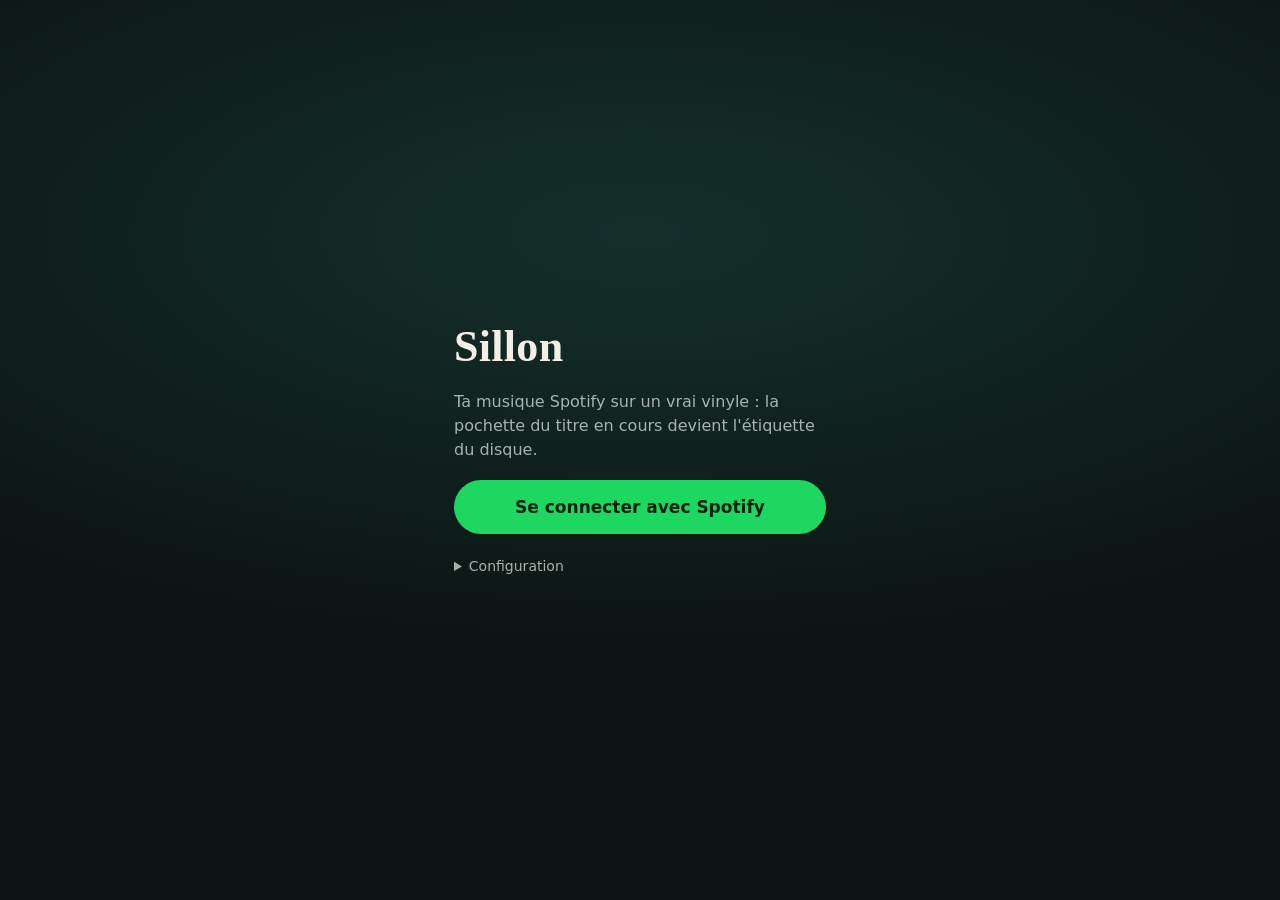
==== index.html @ 65e5278e "Add files via upload" ====
<!doctype html>
<html lang="fr"><head><meta charset="utf-8">
<meta name="viewport" content="width=device-width, initial-scale=1, viewport-fit=cover">
<title>Sillon</title>
<meta name="theme-color" content="#0b1211">
<meta name="apple-mobile-web-app-capable" content="yes">
<meta name="mobile-web-app-capable" content="yes">
<meta name="apple-mobile-web-app-status-bar-style" content="black-translucent">
<meta name="apple-mobile-web-app-title" content="Sillon">
<link rel="manifest" href="manifest.webmanifest">
<link rel="apple-touch-icon" href="apple-touch-icon.png">
<link rel="icon" href="icon-192.png">
<link rel="stylesheet" href="style.css">
</head><body>

<main id="login" hidden>
  <h1>Sillon</h1>
  <p>Ta musique Spotify sur un vrai vinyle : la pochette du titre en cours devient l'étiquette du disque.</p>
  <button id="go" class="big">Se connecter avec Spotify</button>
  <details id="cfg"><summary>Configuration</summary>
    <label>Client ID Spotify<input id="cid" autocomplete="off" autocapitalize="off" spellcheck="false" placeholder="ex. 3f9a…"></label>
    <label>Redirect URI à copier dans Spotify<input id="ruri" readonly></label>
  </details>
</main>

<div id="app" hidden>
  <header>
    <h1>Sillon</h1>
    <nav id="modes" aria-label="Affichage">
      <button data-m="top">Dessus</button><button data-m="3d">3D</button><button data-m="sleeve">Pochette</button>
    </nav>
  </header>

  <div id="stage"><section id="scene" data-mode="top" aria-label="Platine vinyle">
    <div id="tilt"><div id="plinth">
      <div id="shadowl"></div>
      <div id="face"></div>
      <div id="platter"></div>
      <div id="sleeve"></div>
      <div id="rw"><div id="rec"><div id="label"></div></div><div id="sheen"></div></div>
      <div id="base"></div>
      <div id="arm"><i class="cw"></i><i class="bar"></i><i class="head"></i></div>
    </div></div>
  </section></div>

  <section id="meta"><div id="ti">Aucun disque</div><div id="ar">Lance un titre dans Spotify</div></section>
  <div id="seek"><div id="track"><div id="fill"></div></div></div>
  <div id="times"><span id="cu">0:00</span><span id="du">0:00</span></div>

  <div id="ctl">
    <button id="sf" aria-label="Aléatoire"><svg viewBox="0 0 24 24"><path d="M3 7h3c2 0 3.2 1 4.4 2.6l3.2 4.8C14.800 16 16 17 18 17h3M3 17h3c1.300 0 2.300-.5 3.100-1.400M14.900 8.400C15.700 7.500 16.700 7 18 7h3M18 4l3 3-3 3M18 14l3 3-3 3" fill="none" stroke="currentColor" stroke-width="2" stroke-linecap="round" stroke-linejoin="round"/></svg></button>
    <button id="pv" aria-label="Précédent"><svg viewBox="0 0 24 24"><path d="M6 5h2.5v14H6zm3.5 7L19 5v14z"/></svg></button>
    <button id="pp" aria-label="Lecture"></button>
    <button id="nx" aria-label="Suivant"><svg viewBox="0 0 24 24"><path d="M15.5 5H18v14h-2.5zM5 5l9.500 7L5 19z"/></svg></button>
    <button id="rp" aria-label="Répéter"><svg viewBox="0 0 24 24"><path d="M4 11V9a3 3 0 0 1 3-3h12M16 3l3 3-3 3M20 13v2a3 3 0 0 1-3 3H5M8 21l-3-3 3-3" fill="none" stroke="currentColor" stroke-width="2" stroke-linecap="round" stroke-linejoin="round"/></svg></button>
  </div>
  <p id="status"><span id="msg"></span> <button id="out">Se déconnecter</button></p>
</div>
<div id="toast" role="status"></div>
<script src="app.js"></script>
</body></html>
---- style.css ----
@property --c1{syntax:'<color>';inherits:true;initial-value:#14302b}
:root{--c1:#14302b;--ink:#f3efe6;--dim:#a8b3ad;--green:#1ed760;color-scheme:dark;transition:--c1 .9s;box-sizing:border-box}
*{box-sizing:border-box;-webkit-tap-highlight-color:transparent}
[hidden]{display:none!important}
html,body{height:100%;margin:0;background:#0b1211}
body{background:radial-gradient(120% 70% at 50% 26%,var(--c1),#0b1211 72%) fixed;color:var(--ink);font:16px -apple-system,"SF Pro Text",system-ui,sans-serif;overflow:hidden;user-select:none;-webkit-user-select:none;padding:env(safe-area-inset-top,0px) 0 env(safe-area-inset-bottom,0px)}
h1{margin:0;font:700 24px "Iowan Old Style","Palatino Linotype",Palatino,Georgia,serif;letter-spacing:.3px}
button{font:inherit;color:inherit;background:none;border:0;cursor:pointer;padding:0}
button:focus-visible,summary:focus-visible,input:focus-visible{outline:2px solid var(--green);outline-offset:2px}

#login{height:100%;max-width:420px;margin:0 auto;padding:24px;display:flex;flex-direction:column;justify-content:center;gap:18px}
#login h1{font-size:44px}
#login p{margin:0;color:var(--dim);line-height:1.5}
.big{background:var(--green);color:#06210f;font-weight:700;border-radius:30px;height:54px;font-size:17px}
details{color:var(--dim);font-size:14px}summary{cursor:pointer;padding:6px 0}
label{display:block;margin-top:10px}
input{display:block;width:100%;margin-top:6px;height:44px;border-radius:10px;border:1px solid #ffffff2a;background:#0b1211aa;color:var(--ink);padding:0 12px;font:15px ui-monospace,Menlo,monospace;user-select:text;-webkit-user-select:text}

#app{height:100%;display:flex;flex-direction:column;align-items:center;max-width:560px;margin:0 auto}
header{width:100%;display:flex;justify-content:space-between;align-items:center;padding:14px 18px 0}
#modes{display:flex;background:#ffffff14;border-radius:20px;padding:3px}
#modes button{padding:6px 13px;border-radius:17px;font-size:14px;color:var(--dim)}
#modes button[aria-pressed=true]{background:var(--ink);color:#10201d;font-weight:600}
#stage{flex:1;min-height:0;width:100%;display:grid;place-items:center}

#scene{--w:min(86vw,44vh);--rz:-30deg;--arm:-8deg;position:relative;width:var(--w);height:var(--w);perspective:1300px;touch-action:pan-y}
#tilt,#plinth{position:absolute;inset:0;transform-style:preserve-3d}
#tilt{transition:transform .8s cubic-bezier(.3,.8,.3,1)}
#scene[data-mode=top] #tilt,#scene[data-mode=sleeve] #tilt{transform:none}
#scene[data-mode="3d"] #tilt{transform:scale(.72) rotateX(56deg) rotateZ(var(--rz))}
#scene.drag #tilt{transition:none}
#face,.layer{position:absolute;inset:0;border-radius:4%;transition:opacity .5s}
#face{background:linear-gradient(145deg,#2a4840,#162b27);box-shadow:inset 0 0 0 1px #ffffff18}
.layer{background:#0f1f1c}
#shadowl{position:absolute;inset:4%;border-radius:8%;background:#000;filter:blur(18px);opacity:.55;transform:translateZ(-24px);transition:opacity .5s}
#platter{position:absolute;left:4%;top:12%;width:84%;aspect-ratio:1;border-radius:50%;background:radial-gradient(#2d3231,#161a19);box-shadow:0 0 0 .6% #3b4b46;transform:translateZ(2px);transition:opacity .5s}
#rw{position:absolute;left:6%;top:14%;width:80%;aspect-ratio:1;transform:translateZ(5px);transition:left .6s,top .6s,width .6s;cursor:pointer}
#scene[data-mode=sleeve] #rw{left:26%;top:16%;width:68%}
#rec{position:absolute;inset:0;border-radius:50%;background:repeating-radial-gradient(circle,#0b0b0b 0 .5%,#191919 .5% 1%);box-shadow:0 0 0 1px #000;animation:spin 1.8s linear infinite;animation-play-state:paused}
#rec.on{animation-play-state:running}
@keyframes spin{to{transform:rotate(360deg)}}
@media (prefers-reduced-motion:reduce){#rec{animation-duration:9s}}
#label{position:absolute;left:33%;top:33%;width:34%;height:34%;border-radius:50%;background-color:var(--green);background-image:var(--cover,none);background-size:cover;background-position:center;box-shadow:0 0 0 1px #0006}
#label::after{content:"";position:absolute;left:46.5%;top:46.5%;width:7%;height:7%;border-radius:50%;background:#0b1211}
#sheen{position:absolute;inset:0;border-radius:50%;pointer-events:none;background:conic-gradient(from 20deg,transparent 0 8%,#ffffff26 14%,transparent 21% 50%,#ffffff1c 64%,transparent 71%)}
#sleeve{position:absolute;left:4%;top:14%;width:68%;aspect-ratio:1;border-radius:2%;background-color:#1d2f2b;background-image:var(--cover,none);background-size:cover;background-position:center;box-shadow:0 16px 34px #0009;transform:translateZ(10px);opacity:0;pointer-events:none;transition:opacity .5s}
#scene[data-mode=sleeve] #sleeve{opacity:1;pointer-events:auto;cursor:pointer}
#scene[data-mode=sleeve] :is(#face,.layer,#platter,#arm,#base,#shadowl){opacity:0}
#base{position:absolute;left:90%;top:12%;width:calc(var(--w)*.12);aspect-ratio:1;border-radius:50%;background:radial-gradient(#d4a84a 0 14%,#16403a 16%);box-shadow:0 0 0 1px #d4a84a88;transform:translate(-50%,-50%) translateZ(10px);transition:opacity .5s}
#arm{position:absolute;left:90%;top:12%;width:0;height:0;transform:translateZ(14px) rotate(var(--arm));transform-style:preserve-3d;transition:transform .9s cubic-bezier(.3,.8,.3,1),opacity .5s;pointer-events:none}
#arm i{position:absolute;display:block}
.bar{left:calc(var(--w)*-.008);top:0;width:calc(var(--w)*.016);height:calc(var(--w)*.62);border-radius:4px;background:linear-gradient(90deg,#8d8a80,#f0e8d0,#8d8a80)}
.head{left:calc(var(--w)*-.026);top:calc(var(--w)*.6);width:calc(var(--w)*.052);height:calc(var(--w)*.1);border-radius:3px;background:#1a1a1a;box-shadow:0 0 0 1px #d4a84a99}
.cw{left:calc(var(--w)*-.03);top:calc(var(--w)*-.1);width:calc(var(--w)*.06);height:calc(var(--w)*.09);border-radius:5px;background:linear-gradient(90deg,#6c706b,#b9bdb6,#6c706b)}

#meta{width:100%;padding:6px 26px 0;text-align:center}
#ti{font:700 22px "Iowan Old Style","Palatino Linotype",Palatino,Georgia,serif;white-space:nowrap;overflow:hidden;text-overflow:ellipsis}
#ar{margin-top:3px;color:var(--dim);font-size:15px;white-space:nowrap;overflow:hidden;text-overflow:ellipsis}
#seek{width:100%;max-width:440px;padding:14px 26px 6px;touch-action:none;cursor:pointer}
#track{height:5px;border-radius:3px;background:#ffffff26;overflow:hidden}
#fill{height:100%;width:0;background:var(--ink)}
#times{display:flex;justify-content:space-between;width:100%;max-width:440px;padding:0 26px;font-size:12px;color:var(--dim);font-variant-numeric:tabular-nums}
#ctl{display:flex;align-items:center;justify-content:center;gap:8px;padding:10px 0 4px}
#ctl button{width:50px;height:50px;border-radius:50%;display:grid;place-items:center;color:var(--ink)}
#ctl svg{width:26px;height:26px;fill:currentColor}
#ctl button.act{color:var(--green)}
#rp[data-t="1"]::after{content:"1";position:absolute;font:700 9px -apple-system,sans-serif;margin-top:1px}
#pp{width:72px!important;height:72px!important;background:var(--ink);color:#10201d!important}
#pp svg{width:32px;height:32px}
#status{min-height:34px;margin:4px 0 12px;font-size:13px;color:var(--dim);text-align:center;padding:0 20px}
#status a,#status button{color:var(--ink);text-decoration:underline;font-size:13px}
#toast{position:fixed;left:50%;bottom:calc(env(safe-area-inset-bottom,0px) + 90px);transform:translate(-50%,20px);background:#f3efe6;color:#10201d;padding:10px 18px;border-radius:22px;font-size:14px;opacity:0;pointer-events:none;transition:.3s;max-width:88vw;text-align:center}
#toast.on{opacity:1;transform:translate(-50%,0)}
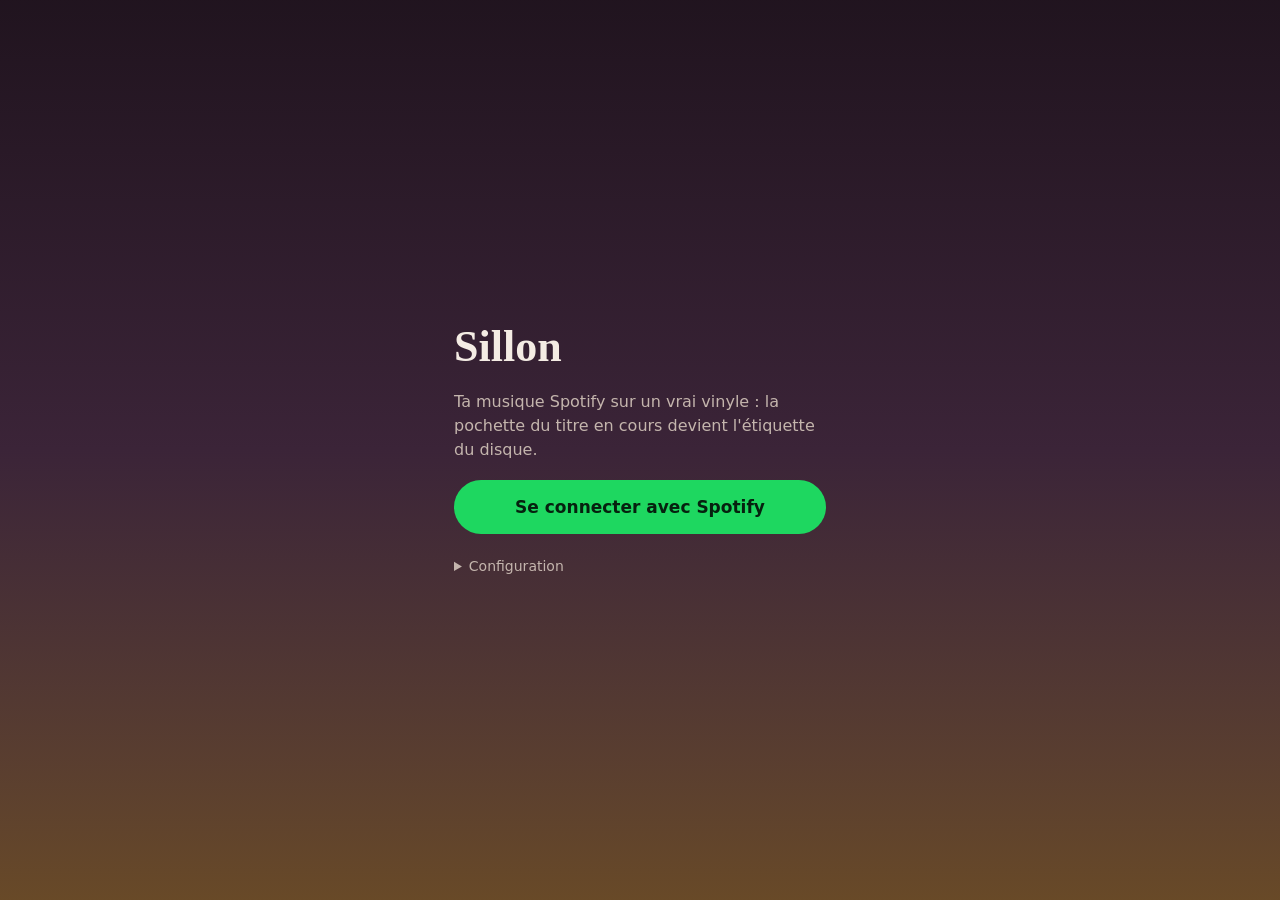
==== commit 6d522dd4: "Add files via upload" ====
--- a/index.html
+++ b/index.html
@@ -1,8 +1,8 @@
 <!doctype html>
 <html lang="fr"><head><meta charset="utf-8">
-<meta name="viewport" content="width=device-width, initial-scale=1, viewport-fit=cover">
+<meta name="viewport" content="width=device-width, initial-scale=1, maximum-scale=1, user-scalable=no, viewport-fit=cover">
 <title>Sillon</title>
-<meta name="theme-color" content="#0b1211">
+<meta name="theme-color" content="#1a1018">
 <meta name="apple-mobile-web-app-capable" content="yes">
 <meta name="mobile-web-app-capable" content="yes">
 <meta name="apple-mobile-web-app-status-bar-style" content="black-translucent">
@@ -23,38 +23,52 @@
   </details>
 </main>
 
-<div id="app" hidden>
-  <header>
-    <h1>Sillon</h1>
-    <nav id="modes" aria-label="Affichage">
-      <button data-m="top">Dessus</button><button data-m="3d">3D</button><button data-m="sleeve">Pochette</button>
-    </nav>
-  </header>
+<div id="app" hidden data-tab="deck">
 
-  <div id="stage"><section id="scene" data-mode="top" aria-label="Platine vinyle">
-    <div id="tilt"><div id="plinth">
-      <div id="shadowl"></div>
-      <div id="face"></div>
-      <div id="platter"></div>
-      <div id="sleeve"></div>
-      <div id="rw"><div id="rec"><div id="label"></div></div><div id="sheen"></div></div>
-      <div id="base"></div>
-      <div id="arm"><i class="cw"></i><i class="bar"></i><i class="head"></i></div>
-    </div></div>
-  </section></div>
+  <div id="deck">
+    <div id="stage"><section id="scene" aria-label="Platine vinyle">
+      <div id="tilt"><div id="plinth">
+        <div id="shadowl"></div>
+        <div id="wood"></div>
+        <div id="inset"></div>
+        <div id="slot"></div>
+        <div id="rw"><div id="rec"><div id="label"></div></div><div id="sheen"></div></div>
+        <div id="base"></div>
+        <div id="arm"><i class="bar"></i><i class="head"></i></div>
+      </div></div>
+    </section></div>
 
-  <section id="meta"><div id="ti">Aucun disque</div><div id="ar">Lance un titre dans Spotify</div></section>
-  <div id="seek"><div id="track"><div id="fill"></div></div></div>
-  <div id="times"><span id="cu">0:00</span><span id="du">0:00</span></div>
+    <section id="meta"><div id="ti">Aucun disque</div><div id="ar">Lance un titre dans Spotify</div></section>
+    <div id="seek"><div id="track"><div id="fill"></div></div></div>
+    <div id="times"><span id="cu">0:00</span><span id="du">0:00</span></div>
 
-  <div id="ctl">
-    <button id="sf" aria-label="Aléatoire"><svg viewBox="0 0 24 24"><path d="M3 7h3c2 0 3.2 1 4.4 2.6l3.2 4.8C14.800 16 16 17 18 17h3M3 17h3c1.300 0 2.300-.5 3.100-1.400M14.900 8.400C15.700 7.500 16.700 7 18 7h3M18 4l3 3-3 3M18 14l3 3-3 3" fill="none" stroke="currentColor" stroke-width="2" stroke-linecap="round" stroke-linejoin="round"/></svg></button>
-    <button id="pv" aria-label="Précédent"><svg viewBox="0 0 24 24"><path d="M6 5h2.5v14H6zm3.5 7L19 5v14z"/></svg></button>
-    <button id="pp" aria-label="Lecture"></button>
-    <button id="nx" aria-label="Suivant"><svg viewBox="0 0 24 24"><path d="M15.5 5H18v14h-2.5zM5 5l9.500 7L5 19z"/></svg></button>
-    <button id="rp" aria-label="Répéter"><svg viewBox="0 0 24 24"><path d="M4 11V9a3 3 0 0 1 3-3h12M16 3l3 3-3 3M20 13v2a3 3 0 0 1-3 3H5M8 21l-3-3 3-3" fill="none" stroke="currentColor" stroke-width="2" stroke-linecap="round" stroke-linejoin="round"/></svg></button>
+    <div id="ctl">
+      <button id="pp" class="pb"><i></i><span id="ppl">PLAY</span></button>
+      <div class="grp">
+        <button id="pv" class="pb" aria-label="Précédent"><i></i><span><svg viewBox="0 0 24 24"><path d="M6 5h2.5v14H6zm3.5 7L19 5v14z"/></svg></span></button>
+        <button id="nx" class="pb" aria-label="Suivant"><i></i><span><svg viewBox="0 0 24 24"><path d="M15.5 5H18v14h-2.5zM5 5l9.5 7L5 19z"/></svg></span></button>
+      </div>
+    </div>
+    <p id="status"><span id="msg"></span></p>
   </div>
-  <p id="status"><span id="msg"></span> <button id="out">Se déconnecter</button></p>
+
+  <div id="lib" hidden>
+    <div id="libtop">
+      <button id="menu" class="rb" aria-label="Menu"><svg viewBox="0 0 24 24"><path d="M4 7h16M4 12h16M4 17h16" fill="none" stroke="currentColor" stroke-width="2.2" stroke-linecap="round"/></svg></button>
+      <button id="back" class="rb" aria-label="Retour" hidden><svg viewBox="0 0 24 24"><path d="M15 5l-7 7 7 7" fill="none" stroke="currentColor" stroke-width="2.4" stroke-linecap="round" stroke-linejoin="round"/></svg></button>
+      <div id="seg"><button data-s="al">Albums</button><button data-s="pl">Playlists</button></div>
+      <div id="lt" hidden></div>
+      <input id="sq" type="search" placeholder="Rechercher" autocomplete="off" hidden>
+      <button id="sbtn" class="rb" aria-label="Rechercher"><svg viewBox="0 0 24 24"><circle cx="10.5" cy="10.5" r="6" fill="none" stroke="currentColor" stroke-width="2.2"/><path d="M15 15l5 5" stroke="currentColor" stroke-width="2.2" stroke-linecap="round"/></svg></button>
+    </div>
+    <div id="menupop" hidden><button id="refresh">Recharger</button><button id="out">Se déconnecter</button></div>
+    <p id="libmsg"></p>
+    <div id="stack"></div>
+  </div>
+
+  <nav id="tabs" aria-label="Sections">
+    <button data-t="deck" aria-pressed="true">Platine</button><button data-t="lib" aria-pressed="false">Bibliothèque</button>
+  </nav>
 </div>
 <div id="toast" role="status"></div>
 <script src="app.js"></script>
--- a/style.css
+++ b/style.css
@@ -1,73 +1,95 @@
-@property --c1{syntax:'<color>';inherits:true;initial-value:#14302b}
-:root{--c1:#14302b;--ink:#f3efe6;--dim:#a8b3ad;--green:#1ed760;color-scheme:dark;transition:--c1 .9s;box-sizing:border-box}
-*{box-sizing:border-box;-webkit-tap-highlight-color:transparent}
+@property --c1{syntax:'<color>';inherits:true;initial-value:#3b2438}
+@property --c2{syntax:'<color>';inherits:true;initial-value:#d49a50}
+:root{--c1:#3b2438;--c2:#d49a50;--ink:#f4ece4;--dim:#c4b5ad;--green:#1ed760;color-scheme:dark;transition:--c1 .9s,--c2 .9s;box-sizing:border-box}
+*{box-sizing:border-box;-webkit-tap-highlight-color:transparent;-webkit-touch-callout:none}
 [hidden]{display:none!important}
-html,body{height:100%;margin:0;background:#0b1211}
-body{background:radial-gradient(120% 70% at 50% 26%,var(--c1),#0b1211 72%) fixed;color:var(--ink);font:16px -apple-system,"SF Pro Text",system-ui,sans-serif;overflow:hidden;user-select:none;-webkit-user-select:none;padding:env(safe-area-inset-top,0px) 0 env(safe-area-inset-bottom,0px)}
-h1{margin:0;font:700 24px "Iowan Old Style","Palatino Linotype",Palatino,Georgia,serif;letter-spacing:.3px}
+html,body{height:100%;margin:0;background:#150d12;touch-action:manipulation;overscroll-behavior:none}
+body{background:linear-gradient(180deg,color-mix(in srgb,var(--c1) 55%,#000) 0%,var(--c1) 50%,color-mix(in srgb,var(--c2) 42%,#1a0f0a) 100%) fixed;color:var(--ink);font:16px -apple-system,"SF Pro Text",system-ui,sans-serif;overflow:hidden;user-select:none;-webkit-user-select:none;padding:env(safe-area-inset-top,0px) 0 env(safe-area-inset-bottom,0px);-webkit-text-size-adjust:100%}
+h1{margin:0;font:700 24px "Iowan Old Style",Palatino,Georgia,serif}
 button{font:inherit;color:inherit;background:none;border:0;cursor:pointer;padding:0}
 button:focus-visible,summary:focus-visible,input:focus-visible{outline:2px solid var(--green);outline-offset:2px}
 
+/* connexion */
 #login{height:100%;max-width:420px;margin:0 auto;padding:24px;display:flex;flex-direction:column;justify-content:center;gap:18px}
 #login h1{font-size:44px}
 #login p{margin:0;color:var(--dim);line-height:1.5}
 .big{background:var(--green);color:#06210f;font-weight:700;border-radius:30px;height:54px;font-size:17px}
 details{color:var(--dim);font-size:14px}summary{cursor:pointer;padding:6px 0}
 label{display:block;margin-top:10px}
-input{display:block;width:100%;margin-top:6px;height:44px;border-radius:10px;border:1px solid #ffffff2a;background:#0b1211aa;color:var(--ink);padding:0 12px;font:15px ui-monospace,Menlo,monospace;user-select:text;-webkit-user-select:text}
+input{display:block;width:100%;margin-top:6px;height:46px;border-radius:12px;border:1px solid #ffffff2a;background:#0b1211aa;color:var(--ink);padding:0 12px;font:16px ui-monospace,Menlo,monospace;user-select:text;-webkit-user-select:text}
 
 #app{height:100%;display:flex;flex-direction:column;align-items:center;max-width:560px;margin:0 auto}
-header{width:100%;display:flex;justify-content:space-between;align-items:center;padding:14px 18px 0}
-#modes{display:flex;background:#ffffff14;border-radius:20px;padding:3px}
-#modes button{padding:6px 13px;border-radius:17px;font-size:14px;color:var(--dim)}
-#modes button[aria-pressed=true]{background:var(--ink);color:#10201d;font-weight:600}
+#deck,#lib{flex:1;min-height:0;width:100%;display:flex;flex-direction:column;align-items:center}
+
+/* ---------- platine ---------- */
 #stage{flex:1;min-height:0;width:100%;display:grid;place-items:center}
-
-#scene{--w:min(86vw,44vh);--rz:-30deg;--arm:-8deg;position:relative;width:var(--w);height:var(--w);perspective:1300px;touch-action:pan-y}
+#scene{--w:min(90vw,47vh);--rx:20deg;--ry:0deg;--arm:-6deg;position:relative;width:var(--w);height:var(--w);perspective:1200px}
 #tilt,#plinth{position:absolute;inset:0;transform-style:preserve-3d}
-#tilt{transition:transform .8s cubic-bezier(.3,.8,.3,1)}
-#scene[data-mode=top] #tilt,#scene[data-mode=sleeve] #tilt{transform:none}
-#scene[data-mode="3d"] #tilt{transform:scale(.72) rotateX(56deg) rotateZ(var(--rz))}
-#scene.drag #tilt{transition:none}
-#face,.layer{position:absolute;inset:0;border-radius:4%;transition:opacity .5s}
-#face{background:linear-gradient(145deg,#2a4840,#162b27);box-shadow:inset 0 0 0 1px #ffffff18}
-.layer{background:#0f1f1c}
-#shadowl{position:absolute;inset:4%;border-radius:8%;background:#000;filter:blur(18px);opacity:.55;transform:translateZ(-24px);transition:opacity .5s}
-#platter{position:absolute;left:4%;top:12%;width:84%;aspect-ratio:1;border-radius:50%;background:radial-gradient(#2d3231,#161a19);box-shadow:0 0 0 .6% #3b4b46;transform:translateZ(2px);transition:opacity .5s}
-#rw{position:absolute;left:6%;top:14%;width:80%;aspect-ratio:1;transform:translateZ(5px);transition:left .6s,top .6s,width .6s;cursor:pointer}
-#scene[data-mode=sleeve] #rw{left:26%;top:16%;width:68%}
-#rec{position:absolute;inset:0;border-radius:50%;background:repeating-radial-gradient(circle,#0b0b0b 0 .5%,#191919 .5% 1%);box-shadow:0 0 0 1px #000;animation:spin 1.8s linear infinite;animation-play-state:paused}
+#tilt{transform:rotateX(var(--rx)) rotateY(var(--ry)) scale(.97);will-change:transform}
+#wood,.layer{position:absolute;inset:0;border-radius:5%}
+#wood{background:repeating-linear-gradient(90deg,rgba(0,0,0,.09) 0 1px,transparent 1px 5px),repeating-linear-gradient(90deg,rgba(255,255,255,.06) 0 2px,transparent 2px 13px),linear-gradient(135deg,#94623a,#5e3b1d 55%,#7a4c28);box-shadow:inset 0 0 0 1px #ffffff1f,inset 0 2px 5px #ffffff22}
+.layer{background:#3b2311}
+#shadowl{position:absolute;inset:5%;border-radius:8%;background:#000;filter:blur(20px);opacity:.6;transform:translateZ(-34px)}
+#inset{position:absolute;inset:3.6%;border-radius:3.4%;background:radial-gradient(120% 100% at 30% 15%,var(--c1),#0a0a0b 88%);box-shadow:inset 0 4px 12px #000b,0 0 0 1px #000a,0 1px 0 #ffffff1a;transform:translateZ(1px);overflow:hidden}
+#slot{position:absolute;left:77%;top:5%;width:18%;height:27%;border-radius:40px;background:#0003;box-shadow:inset 0 3px 8px #000a,0 1px 0 #ffffff22;transform:translateZ(2px)}
+#rw{position:absolute;left:6.5%;top:15.5%;width:79%;aspect-ratio:1;transform:translateZ(4px);cursor:pointer}
+#rec{position:absolute;inset:0;border-radius:50%;background:repeating-radial-gradient(circle,#0000001f 0 .4%,#ffffff0a .4% .8%),radial-gradient(circle,var(--c2),color-mix(in srgb,var(--c2) 42%,#000));box-shadow:0 0 0 1px #0008,0 6px 16px #0008;animation:spin 1.8s linear infinite;animation-play-state:paused;will-change:transform}
 #rec.on{animation-play-state:running}
 @keyframes spin{to{transform:rotate(360deg)}}
 @media (prefers-reduced-motion:reduce){#rec{animation-duration:9s}}
-#label{position:absolute;left:33%;top:33%;width:34%;height:34%;border-radius:50%;background-color:var(--green);background-image:var(--cover,none);background-size:cover;background-position:center;box-shadow:0 0 0 1px #0006}
-#label::after{content:"";position:absolute;left:46.5%;top:46.5%;width:7%;height:7%;border-radius:50%;background:#0b1211}
-#sheen{position:absolute;inset:0;border-radius:50%;pointer-events:none;background:conic-gradient(from 20deg,transparent 0 8%,#ffffff26 14%,transparent 21% 50%,#ffffff1c 64%,transparent 71%)}
-#sleeve{position:absolute;left:4%;top:14%;width:68%;aspect-ratio:1;border-radius:2%;background-color:#1d2f2b;background-image:var(--cover,none);background-size:cover;background-position:center;box-shadow:0 16px 34px #0009;transform:translateZ(10px);opacity:0;pointer-events:none;transition:opacity .5s}
-#scene[data-mode=sleeve] #sleeve{opacity:1;pointer-events:auto;cursor:pointer}
-#scene[data-mode=sleeve] :is(#face,.layer,#platter,#arm,#base,#shadowl){opacity:0}
-#base{position:absolute;left:90%;top:12%;width:calc(var(--w)*.12);aspect-ratio:1;border-radius:50%;background:radial-gradient(#d4a84a 0 14%,#16403a 16%);box-shadow:0 0 0 1px #d4a84a88;transform:translate(-50%,-50%) translateZ(10px);transition:opacity .5s}
-#arm{position:absolute;left:90%;top:12%;width:0;height:0;transform:translateZ(14px) rotate(var(--arm));transform-style:preserve-3d;transition:transform .9s cubic-bezier(.3,.8,.3,1),opacity .5s;pointer-events:none}
+#label{position:absolute;left:23%;top:23%;width:54%;height:54%;border-radius:50%;background-color:#2a2030;background-image:var(--cover,none);background-size:cover;background-position:center;box-shadow:0 0 0 2px #0006,0 0 0 5px #ffffff14}
+#label::after{content:"";position:absolute;left:47%;top:47%;width:6%;height:6%;border-radius:50%;background:#150d12;box-shadow:0 0 0 1px #fff3}
+#sheen{position:absolute;inset:0;border-radius:50%;pointer-events:none;background:conic-gradient(#ffffff20 0 46%,#00000052 54% 100%)}
+#base{position:absolute;left:87%;top:13%;width:calc(var(--w)*.17);height:calc(var(--w)*.1);border-radius:12px;background:linear-gradient(145deg,#33343a,#08080a);box-shadow:0 8px 14px #0009,inset 0 1px 1px #ffffff30;transform:translate(-50%,-55%) translateZ(8px)}
+#arm{position:absolute;left:87%;top:13%;width:0;height:0;transform:translateZ(16px) rotate(var(--arm));transition:transform .9s cubic-bezier(.3,.8,.3,1);filter:drop-shadow(6px 10px 5px #0008);pointer-events:none}
 #arm i{position:absolute;display:block}
-.bar{left:calc(var(--w)*-.008);top:0;width:calc(var(--w)*.016);height:calc(var(--w)*.62);border-radius:4px;background:linear-gradient(90deg,#8d8a80,#f0e8d0,#8d8a80)}
-.head{left:calc(var(--w)*-.026);top:calc(var(--w)*.6);width:calc(var(--w)*.052);height:calc(var(--w)*.1);border-radius:3px;background:#1a1a1a;box-shadow:0 0 0 1px #d4a84a99}
-.cw{left:calc(var(--w)*-.03);top:calc(var(--w)*-.1);width:calc(var(--w)*.06);height:calc(var(--w)*.09);border-radius:5px;background:linear-gradient(90deg,#6c706b,#b9bdb6,#6c706b)}
+.bar{left:calc(var(--w)*-.012);top:0;width:calc(var(--w)*.024);height:calc(var(--w)*.6);border-radius:6px;background:linear-gradient(90deg,#5d6165,#f6f8fa 38%,#a2a8ae 62%,#4a4e52)}
+.head{left:calc(var(--w)*-.034);top:calc(var(--w)*.56);width:calc(var(--w)*.068);height:calc(var(--w)*.115);border-radius:5px 5px 12px 12px;background:linear-gradient(120deg,#3a3b40,#0a0a0c 60%,#26262a);box-shadow:inset 0 1px 1px #ffffff40;transform:rotate(-12deg);transform-origin:50% 0}
+@media (prefers-reduced-motion:reduce){#arm{transition:none}}
 
-#meta{width:100%;padding:6px 26px 0;text-align:center}
-#ti{font:700 22px "Iowan Old Style","Palatino Linotype",Palatino,Georgia,serif;white-space:nowrap;overflow:hidden;text-overflow:ellipsis}
-#ar{margin-top:3px;color:var(--dim);font-size:15px;white-space:nowrap;overflow:hidden;text-overflow:ellipsis}
-#seek{width:100%;max-width:440px;padding:14px 26px 6px;touch-action:none;cursor:pointer}
-#track{height:5px;border-radius:3px;background:#ffffff26;overflow:hidden}
+#meta{width:100%;padding:4px 26px 0;text-align:left}
+#ti{font:800 clamp(24px,8vw,34px)/1.1 -apple-system,"SF Pro Display",system-ui,sans-serif;text-transform:uppercase;letter-spacing:.3px;white-space:nowrap;overflow:hidden;text-overflow:ellipsis}
+#ar{margin-top:6px;color:var(--dim);font-size:17px;white-space:nowrap;overflow:hidden;text-overflow:ellipsis}
+#seek{width:100%;padding:14px 26px 6px;touch-action:none;cursor:pointer}
+#track{height:4px;border-radius:2px;background:#ffffff2e;overflow:hidden}
 #fill{height:100%;width:0;background:var(--ink)}
-#times{display:flex;justify-content:space-between;width:100%;max-width:440px;padding:0 26px;font-size:12px;color:var(--dim);font-variant-numeric:tabular-nums}
-#ctl{display:flex;align-items:center;justify-content:center;gap:8px;padding:10px 0 4px}
-#ctl button{width:50px;height:50px;border-radius:50%;display:grid;place-items:center;color:var(--ink)}
-#ctl svg{width:26px;height:26px;fill:currentColor}
-#ctl button.act{color:var(--green)}
-#rp[data-t="1"]::after{content:"1";position:absolute;font:700 9px -apple-system,sans-serif;margin-top:1px}
-#pp{width:72px!important;height:72px!important;background:var(--ink);color:#10201d!important}
-#pp svg{width:32px;height:32px}
-#status{min-height:34px;margin:4px 0 12px;font-size:13px;color:var(--dim);text-align:center;padding:0 20px}
-#status a,#status button{color:var(--ink);text-decoration:underline;font-size:13px}
-#toast{position:fixed;left:50%;bottom:calc(env(safe-area-inset-bottom,0px) + 90px);transform:translate(-50%,20px);background:#f3efe6;color:#10201d;padding:10px 18px;border-radius:22px;font-size:14px;opacity:0;pointer-events:none;transition:.3s;max-width:88vw;text-align:center}
+#times{display:flex;justify-content:space-between;width:100%;padding:0 26px;font-size:12px;color:var(--dim);font-variant-numeric:tabular-nums}
+#ctl{display:flex;justify-content:space-between;align-items:flex-start;width:100%;padding:12px 26px 0}
+.grp{display:flex;gap:18px}
+.pb{display:flex;flex-direction:column;align-items:center;gap:10px}
+.pb i{display:block;width:92px;height:46px;border-radius:26px;background:linear-gradient(#34343a,#101012);box-shadow:0 8px 16px #0008,0 0 0 6px #0000002e,inset 0 1px 1px #ffffff2e;transition:transform .12s}
+.pb:active i{transform:scale(.95)}
+.pb span{font-size:12px;letter-spacing:1.4px;color:var(--ink);height:16px;display:grid;place-items:center}
+.pb svg{width:16px;height:16px;fill:currentColor}
+#status{min-height:22px;margin:6px 0 4px;font-size:13px;color:var(--dim);text-align:center;padding:0 20px}
+#status a{color:var(--ink);text-decoration:underline}
+
+/* ---------- bibliothèque ---------- */
+#libtop{flex:none;width:100%;display:flex;align-items:center;gap:10px;padding:12px 16px 8px}
+.rb{flex:none;width:46px;height:46px;border-radius:50%;display:grid;place-items:center;background:#ffffff1f;border:1px solid #ffffff2a;backdrop-filter:blur(14px);-webkit-backdrop-filter:blur(14px)}
+.rb svg{width:22px;height:22px}
+#seg{margin:0 auto;display:flex;padding:3px;border-radius:24px;background:#ffffff1f;border:1px solid #ffffff2a;backdrop-filter:blur(14px);-webkit-backdrop-filter:blur(14px)}
+#seg button{padding:9px 18px;border-radius:20px;font-size:15px;font-weight:500;color:var(--dim)}
+#seg button[aria-pressed=true]{background:#ffffff3d;color:var(--ink)}
+#lt{flex:1;text-align:center;font-weight:700;font-size:17px;white-space:nowrap;overflow:hidden;text-overflow:ellipsis}
+#sq{flex:1;margin:0;height:46px;border-radius:23px;font-family:inherit}
+#menupop{position:absolute;top:66px;left:16px;z-index:30;display:flex;flex-direction:column;background:#1b1218f2;border:1px solid #ffffff22;border-radius:14px;padding:6px;backdrop-filter:blur(14px)}
+#menupop button{padding:11px 18px;text-align:left;border-radius:10px;font-size:15px}
+#menupop button:active{background:#ffffff1f}
+#libmsg{margin:0;padding:6px 24px;text-align:center;color:var(--dim);font-size:14px}
+#libmsg:empty{display:none}
+#libmsg button{padding:0 26px;margin-top:10px}
+#stack{--sw:360px;--h0:180px;flex:1;min-height:0;width:100%;position:relative;overflow:hidden;touch-action:none;cursor:grab}
+.sl{position:absolute;left:50%;top:0;width:var(--sw);margin-left:calc(var(--sw)/-2);height:28px;display:none;cursor:pointer;will-change:transform}
+.sl .face{position:absolute;left:0;top:27px;width:100%;height:var(--h0);transform-origin:50% 0;background-color:#2b2230;background-size:cover;background-position:center;border-radius:0 0 8px 8px;box-shadow:0 10px 20px #0008}
+.sl .face::after{content:"";position:absolute;inset:0;border-radius:inherit;background:linear-gradient(#0000,#00000070)}
+.sl .spine{position:absolute;left:0;top:0;width:100%;height:28px;border-radius:7px 7px 0 0;background:#0e0e10f2;color:#fff;display:flex;align-items:center;gap:8px;padding:0 12px;font-size:14px;white-space:nowrap;overflow:hidden;box-shadow:inset 0 1px 0 #ffffff26}
+.spine b{flex:none;max-width:70%;font-weight:800;overflow:hidden;text-overflow:ellipsis}
+.spine span{color:#c9c9cf;overflow:hidden;text-overflow:ellipsis}
+
+#tabs{flex:none;display:flex;gap:4px;background:#ffffff1f;border:1px solid #ffffff2a;backdrop-filter:blur(14px);-webkit-backdrop-filter:blur(14px);border-radius:26px;padding:4px;margin:4px 0 12px}
+#tabs button{padding:10px 22px;border-radius:22px;font-size:15px;color:var(--dim)}
+#tabs button[aria-pressed=true]{background:var(--ink);color:#1a1018;font-weight:600}
+#toast{position:fixed;left:50%;bottom:calc(env(safe-area-inset-bottom,0px) + 84px);transform:translate(-50%,20px);background:#f4ece4;color:#1a1018;padding:10px 18px;border-radius:22px;font-size:14px;opacity:0;pointer-events:none;transition:.3s;max-width:88vw;text-align:center;z-index:50}
 #toast.on{opacity:1;transform:translate(-50%,0)}
+#lib{position:relative}
